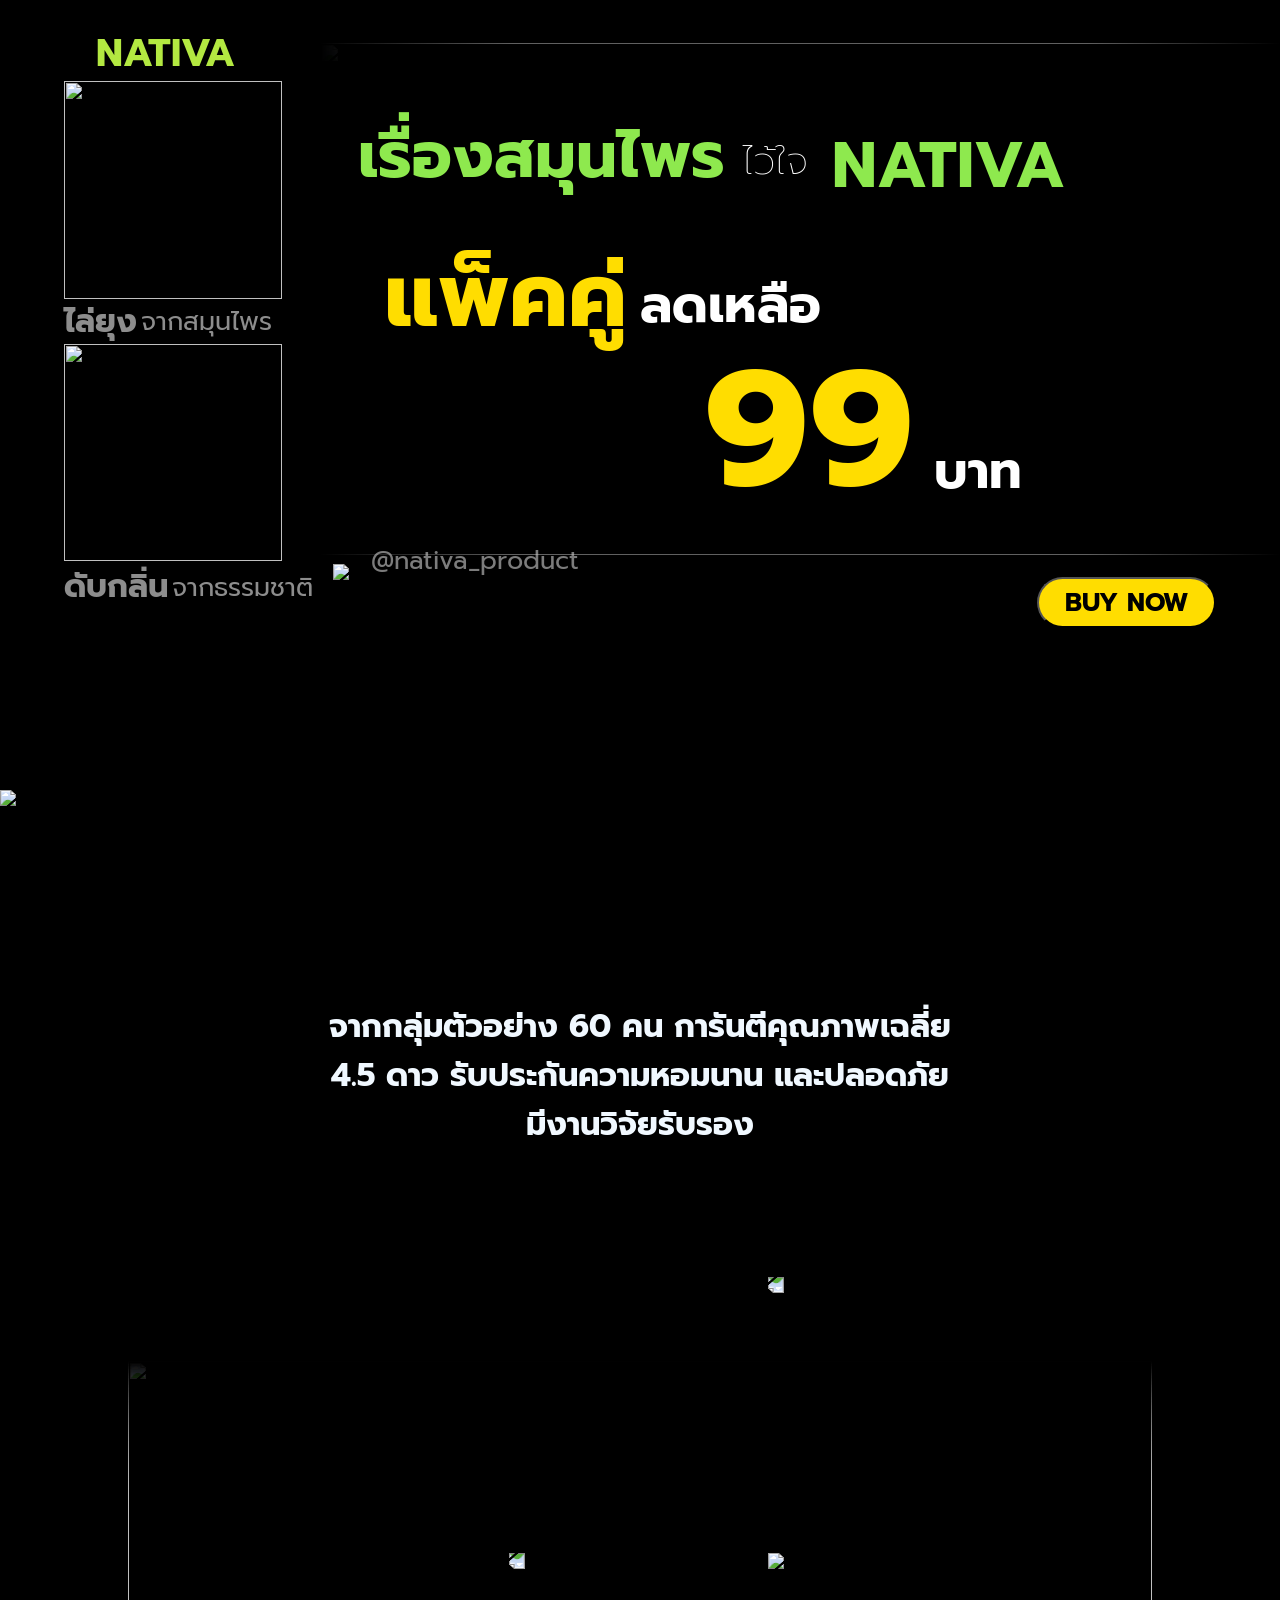
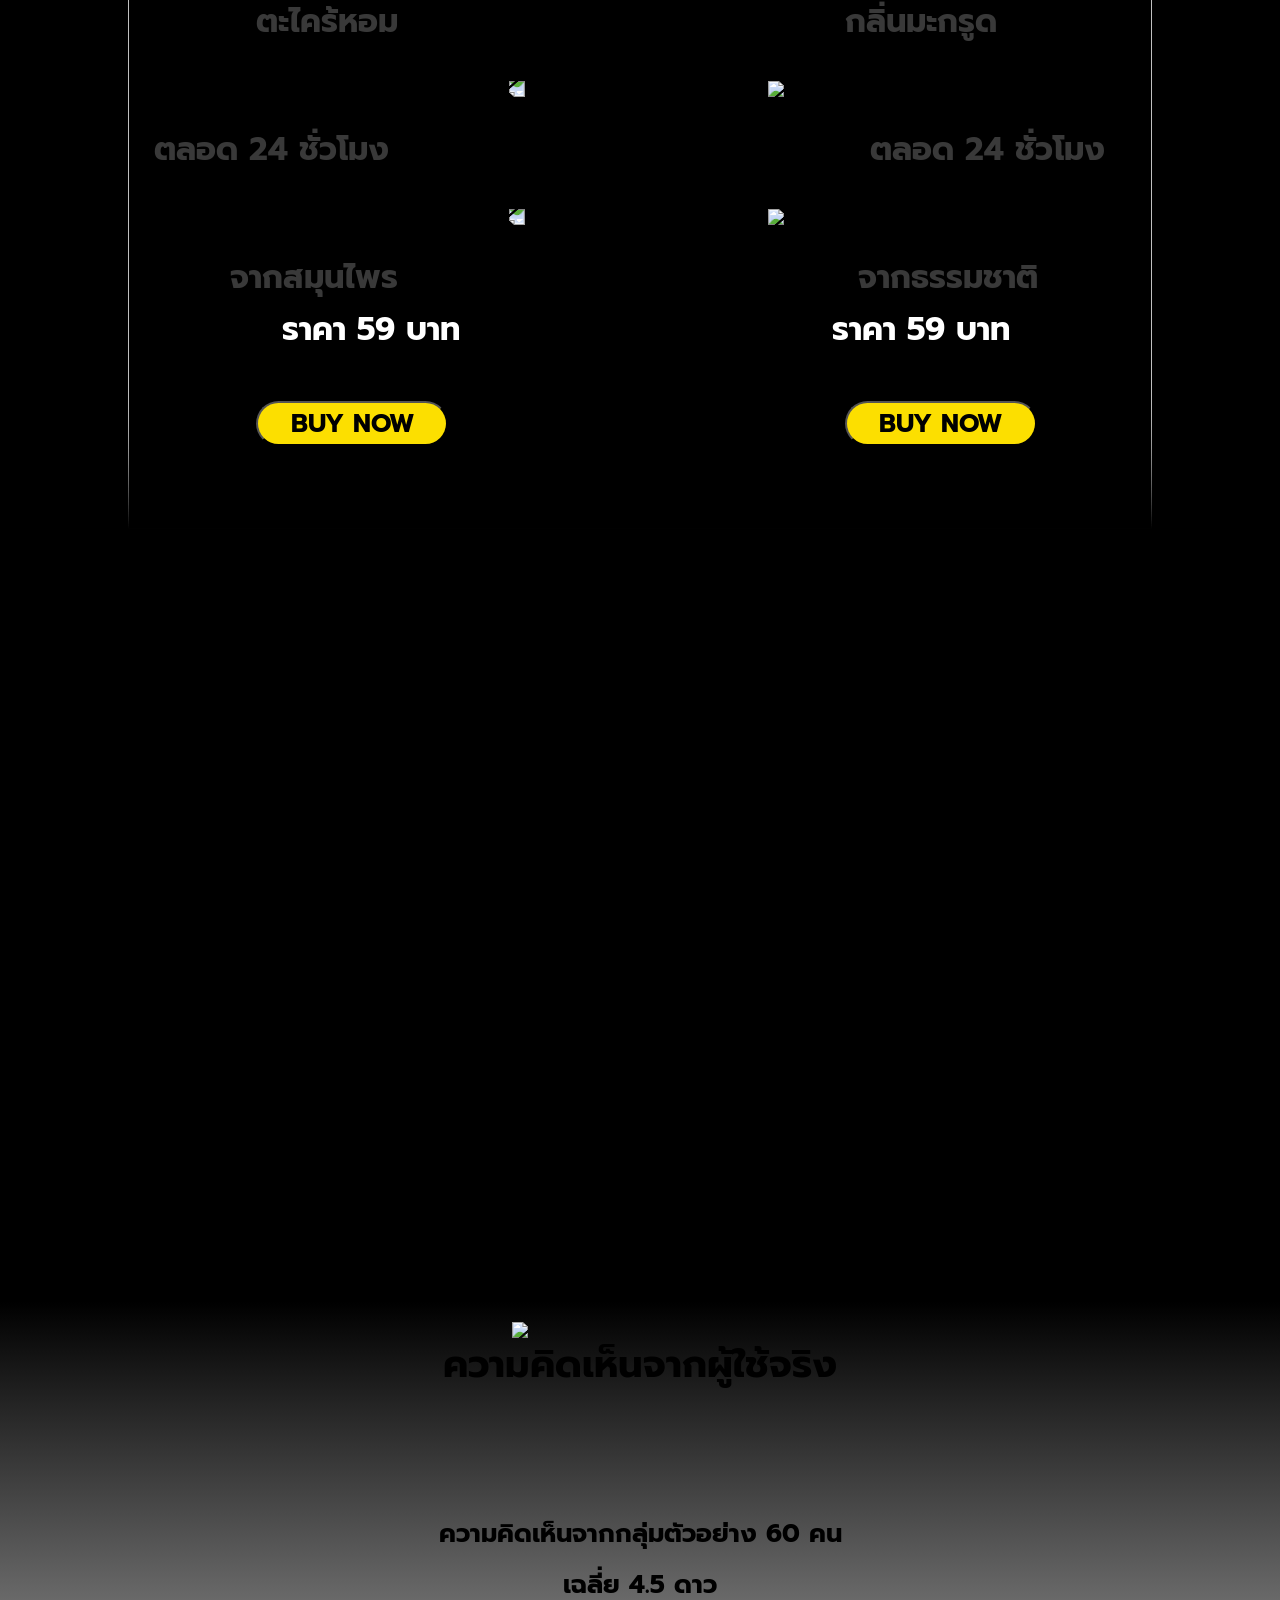
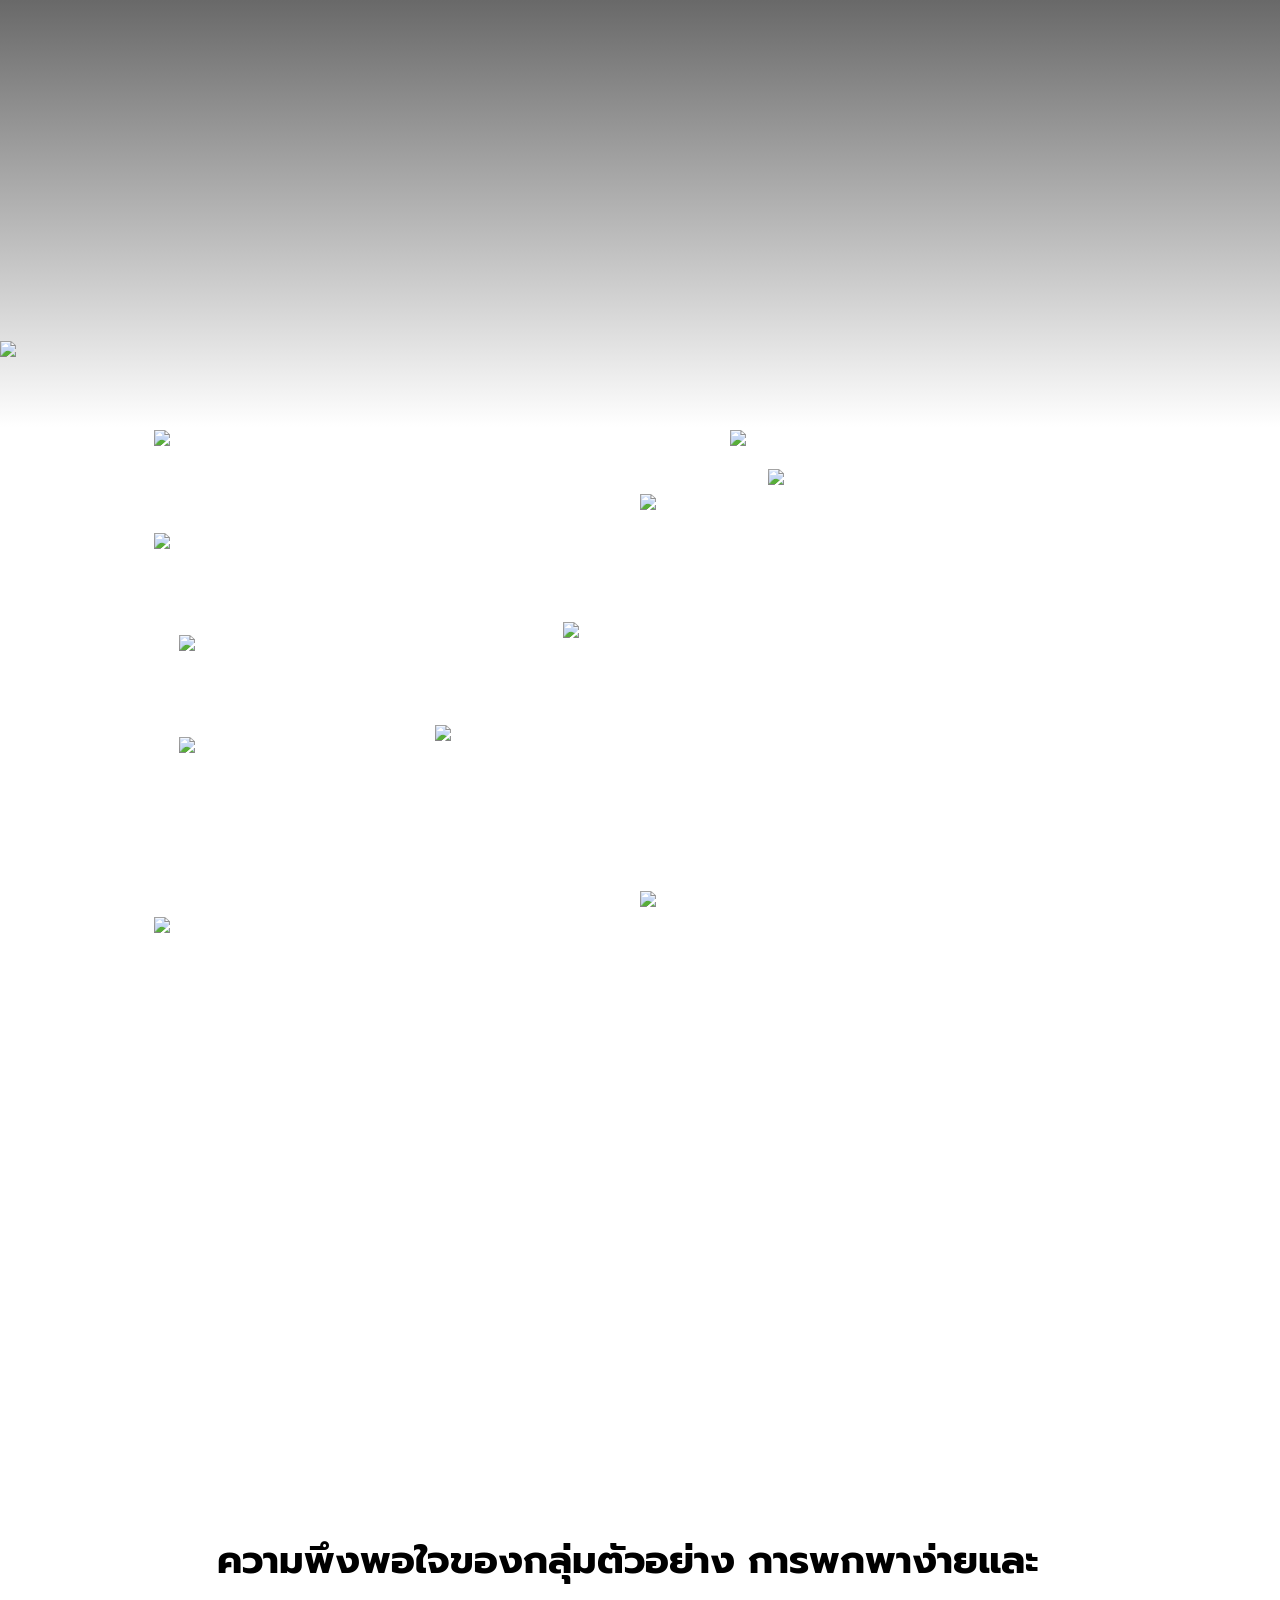
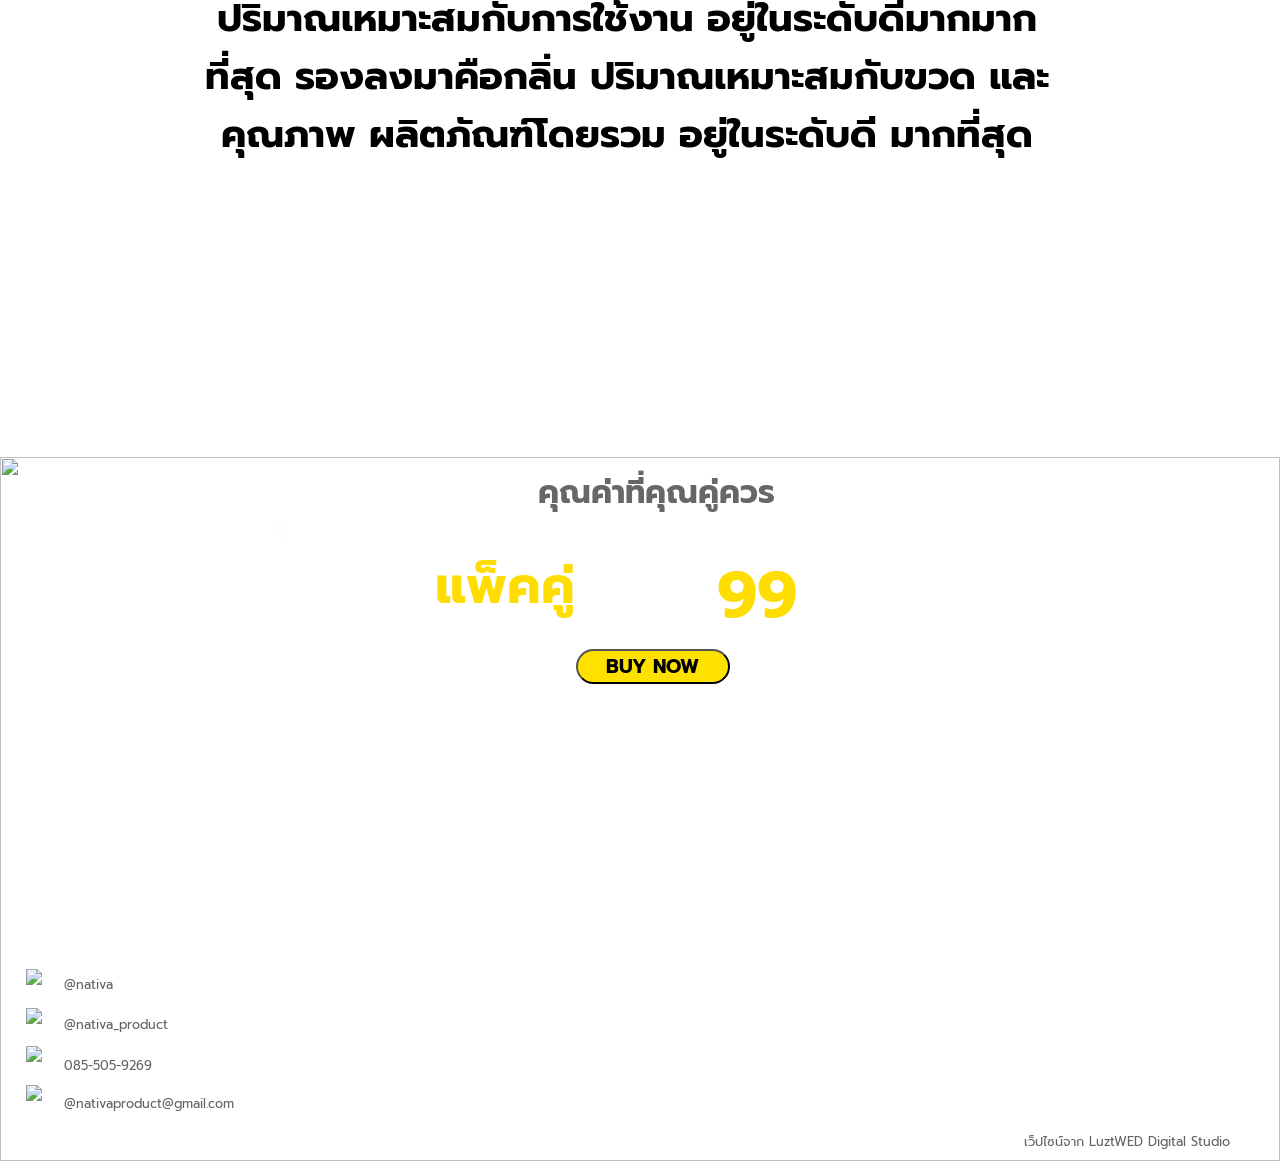
==== index.html @ 2aadb039 "Ex1 Nativa v1" ====
<!DOCTYPE html>

<html>
    <head>
        <link rel="stylesheet" href="UI.css">
        <link rel="stylesheet" href="animation.css">
        <script src="J.js"></script>
        <link rel="stylesheet" href="payment.html">
        <a href="payment.html"></a>

        <title>ตัวอย่างเว็ปไซน์ แพ็คคู่สุดคุ้มจาก NATIVA</title>
        
        <link rel="preconnect" href="https://fonts.googleapis.com">
        <link rel="preconnect" href="https://fonts.gstatic.com" crossorigin>
        <link href="https://fonts.googleapis.com/css2?family=Prompt:wght@300;400;600&display=swap" rel="stylesheet">

    </head>

    <body>

        <div class="ล็อกโลโก้"><p class="logo">NATIVA</p></div>

        <div class="รูปด้านบน">
            <img class="ไล่ยุง1" src="ภาพ/สเปรย์ไล่ยุง.png">
            <img class="ดับกลิ่น1" src="ภาพ/สเปรย์ดับกลิ่น.png">
            <img class="ธรรมชาติ" src="ภาพ/ธรรมชาติ.png">
        </div>

        <div class="h1">
            <h1 class="h11">เรื่องสมุนไพร</h1>
            <h1 class="h12">ไว้ใจ</h1>
            <h1 class="h13">NATIVA</h1>
        </div>

        <div class="h2">
            <h1 class="h21">แพ็คคู่</h1>
            <h1 class="h22">ลดเหลือ</h1>
            <h1 class="h23">99</h1>
            <h1 class="h24">บาท</h1>
        </div>

        <div class="h1ย่อย">
            <p class="ไล่ยุง">ไล่ยุง</p>
            <p class="ไล่ยุงย่อย">จากสมุนไพร</p>
            <p class="ดับกลิ่น">ดับกลิ่น</p>
            <p class="ดับกลิ่นย่อย">จากธรรมชาติ</p>
        </div>

        <div onclick="checkout('สเปรย์ไล่ยุงและสเปรย์ดับกลิ่นแพ็คคู่ลดราคา', 99)" , class="ล็อกสั่งซื้อ">
            <button class="boxสั่งซื้อ1">BUY NOW</button>
        </div>

        <img class="IG" src="ภาพ/ig logo.png">
        <p class="ig">@nativa_product</p>

        <img class="ตกแต่ง1" src="ภาพ/ตกแต่ง.png">
        <p class="เกริ่น">จากกลุ่มตัวอย่าง 60 คน การันตีคุณภาพเฉลี่ย 4.5 ดาว รับประกันความหอมนาน และปลอดภัย มีงานวิจัยรับรอง</p>
        <img class="ตกแต่ง2" src="ภาพ/ตกแต่ง.png">

        <div class="ล็อกพื้นหลังขวด">
            <img class="พื้นหลังขวด2" src="ภาพ/ตัวอย่าง.png">
            <img class="ขวด" src="ภาพ/ขวด.png">
        </div>

        <div class="สรรพคุณ">
            <img class="พื้นหลังสรรพคุณ11" src="ภาพ/ไม่มีชื่อ 67_20260414165242.png">
                <p class="ส11">ละมุน</p>
                    <p class="ส11ย่อย">ตะไคร้หอม</p>
            <img class="พื้นหลังสรรพคุณ12" src="ภาพ/ไม่มีชื่อ 67_20260414165242.png">
                <p class="ส12">ยาวนาน</p>
                    <p class="ส12ย่อย">ตลอด 24 ชั่วโมง</p>
            <img class="พื้นหลังสรรพคุณ13" src="ภาพ/ไม่มีชื่อ 67_20260414165242.png">
                <p class="ส13">ไล่ยุง</p>
                    <p class="ส13ย่อย">จากสมุนไพร</p>
            <img class="พื้นหลังสรรพคุณ21" src="ภาพ/ไม่มีชื่อ 67_20260414165242.png">
                <p class="ส21">สดชื่น</p>
                    <p class="ส21ย่อย">กลิ่นมะกรูด</p>
            <img class="พื้นหลังสรรพคุณ22" src="ภาพ/ไม่มีชื่อ 67_20260414165242.png">
                <p class="ส22">ยาวนาน</p>
                    <p class="ส22ย่อย">ตลอด 24 ชั่วโมง</p>
            <img class="พื้นหลังสรรพคุณ23" src="ภาพ/ไม่มีชื่อ 67_20260414165242.png">
                <p class="ส23">ดับกลิ่น</p>
                    <p class="ส23ย่อย">จากธรรมชาติ</p>
        </div>

        <div class="ล็อกราคา">
            <p class="ราคา1">ราคา 59 บาท</p>
            <p class="ราคา2">ราคา 59 บาท</p>
        </div>

        <div class="ซื้อ2">
            <button onclick="checkout('สเปรย์ไล่ยุง', 59)" class="กดซื้อ21">BUY NOW</button>
            <button onclick="checkout('สเปรย์ดับกลิ่น', 59)" class="กดซื้อ22">BUY NOW</button>
        </div>

        <div class="ล็อกh3">
            <h3 class="h3">ความคิดเห็นจากผู้ใช้จริง</h3>
            <img class="ดาว" src="ภาพ/4.5 ดาว.png">
            <p class="ดาวย่อย1">ความคิดเห็นจากกลุ่มตัวอย่าง 60 คน</p>
            <p class="ดาวย่อย2">เฉลี่ย 4.5 ดาว</p>
        </div>

        <div class="ขวดคู่">
            <img class="ขวดไล่ยุง" src="ภาพ/ไล่ยุง.png">
            <img class="ขวดดับกลิ่น1" src="ภาพ/ดับกลิ่น.png">
        </div>

        <div class="คอมเม้นรวม">
           
            <img class="คอมเม้น11" src="ภาพ/11.png">
            <img class="คอมเม้น12" src="ภาพ/12.png">
            <img class="คอมเม้น13" src="ภาพ/13.png">
            <img class="คอมเม้น14" src="ภาพ/14.png">
            <img class="คอมเม้น15" src="ภาพ/15.png">
            
            <img class="คอมเม้น21" src="ภาพ/21.png">
            <img class="คอมเม้น22" src="ภาพ/22.png">
            <img class="คอมเม้น23" src="ภาพ/23.png">
            <img class="คอมเม้น24" src="ภาพ/24.png">
            <img class="คอมเม้น25" src="ภาพ/25.png">
           
        </div>

        <div class="จัดกลางสรุป">
            <p class="สรุป">ความพึงพอใจของกลุ่มตัวอย่าง การพกพาง่ายและ ปริมาณเหมาะสมกับการใช้งาน อยู่ในระดับดีมากมากที่สุด รองลงมาคือกลิ่น ปริมาณเหมาะสมกับขวด และคุณภาพ ผลิตภัณฑ์โดยรวม อยู่ในระดับดี มากที่สุด</p>
        </div>

        <div class="จบ">
            <img class="พื้นหลังจบ" src="ภาพ/พื้นหลังดำ.png">
            <img class="พื้นหลังขวด" src="ภาพ/ตัวอย่าง.png">
            <img class="line" src="ภาพ/ไลน์.png">
            <img class="IG2" src="ภาพ/ig logo.png">
            <img class="เบอร์" src="ภาพ/เบอร์.png">
            <img class="อีเมล" src="ภาพ/อีเมล.png">
        </div>

        <div class="ข้อความจบ">
            <p class="บทจบ">คุณค่าที่คุณคู่ควร</p>
            <h3 class="h31">แพ็คคู่</h3>
            <h3 class="h32">ลดเหลือ</h3>
            <h3 class="h33">99</h3>
            <h3 class="h34">บาท</h3>

        </div>

        <button onclick="checkout('สเปรย์ไล่ยุงและสเปรย์ดับกลิ่นแพ็คคู่ลดราคา', 99)" , class="กดซื้อ3">BUY NOW</button>

        <div class="อ้างอิงเพิ่มเติม">
            <p class="ไลน์3">@nativa</p>
            <p class="ไอจี3">@nativa_product</p>
            <p class="เบอร์3">085-505-9269</p>
            <p class="อีเมล3">@nativaproduct@gmail.com</p>
        </div>

        <p class="เว็ป">เว็ปไซน์จาก LuztWED Digital Studio</p>
    
    </body>

    <script>
function checkout(productName, price) {
    // 1. เก็บชื่อสินค้าและราคาลงใน Session (เหมือนใส่ตะกร้าชั่วคราว)
    sessionStorage.setItem('productName', productName);
    sessionStorage.setItem('productPrice', price);

    // 2. วาร์ปไปหน้าชำระเงิน (ตรวจสอบชื่อไฟล์ให้ตรงนะ ถ้าเตงใช้ payment.html ก็เปลี่ยนเป็น payment.html)
    window.location.href = "payment.html"; 
}
</script>

</html>
---- UI.css ----
body {
    margin: 0 !important;
    padding: 0 !important;
    max-width: 100%;
    overflow-x: hidden;
    box-sizing: border-box;

    /* ใช้คำสั่งสั้นๆ (Shorthand) ตัวเดียวจบ */
    /* ดำสนิทถึง 1000px แล้วเบลอไปขาวที่ 2000px */
    background: linear-gradient(to bottom, black 80%, white 100%) no-repeat;
    
    /* บังคับให้พื้นหลังที่เหลือต่อจากนั้นเป็นสีขาวเสมอ */
    background-color: white;

    /* สำคัญมาก: ต้องทำให้ body สูงพอที่จะเลื่อนดูได้ */
    /* ถ้าเนื้อหาคุณน้อย ให้ลองใส่ความสูงเยอะๆ เพื่อทดสอบการเลื่อน */
    min-height: 280vw;
}

/*ท่อน 1 รูป*/
.ธรรมชาติ {
    width: 75vw;  /* กำหนดความกว้าง */
    height: 40vw; /* กำหนดความสูง */
    object-fit: cover; /* ตัดส่วนเกินออก และจัดรูปให้อยู่ตรงกลาง */
    position: absolute;
    right: 0%;
    opacity: 0.5;
   -webkit-mask-image: linear-gradient(to left, transparent 0%, black 20%, black 80%, transparent 100%);
    mask-image: linear-gradient(to left, transparent 0%, black 20%, black 80%, transparent 100%);
    animation: พื้นหลังเข้า 1.5S ease-out forwards;
}

.ไล่ยุง1 {
    width: 17vw;  /* กำหนดความกว้าง */
    height: 17vw; /* กำหนดความสูง */
    object-fit: cover; /* ตัดส่วนเกินออก และจัดรูปให้อยู่ตรงกลาง */
    position: absolute;
    left: 5vw;
    top: 3vw;
    animation: ขวดเข้า 1s ease-out forwards;
}

.ดับกลิ่น1 {
    width: 17vw;  /* กำหนดความกว้าง */
    height: 17vw; /* กำหนดความสูง */
    object-fit: cover; /* ตัดส่วนเกินออก และจัดรูปให้อยู่ตรงกลาง */
    position: absolute;
    top: 23.5vw;
    left: 5vw;
    animation: ขวดเข้า 1s ease-out forwards;
}

.รูปด้านบน {
    position: relative;
    z-index: 1;
}

/*ท่อน 1 ข้อความ*/

.logo {
    position: absolute;
    color: rgb(179, 232, 65);
    font-weight: bold;
    font-size: 3vw;
    top: -4.5vw;
    left: 7.5vw;
    font-family: 'Prompt', sans-serif;
    animation: โลโก้เข้า 1s ease-out forwards;
}

.ล็อกโลโก้ {
    position: relative;
}

.h11 {
    font-family: 'Prompt', sans-serif;
    color: rgb(142, 233, 78);
    position: relative;
    z-index: 10;
    font-size: 5vw;
    top: 5vw;
    left: 28vw;
    font-weight: bold;
    animation: h1เข้า 1s ease-out forwards;
}
.h12 {
    font-family: 'Prompt', sans-serif;
    color: rgb(255, 255, 255);
    position: relative;
    z-index: 10;
    font-size: 3vw;
    top: -4vw;
    font-weight: 100;
    left: 58vw;
    animation: h1เข้า 1s ease-out forwards;
}
.h13 {
    font-family: 'Prompt', sans-serif;
    color: rgb(142, 233, 78);
    position: relative;
    z-index: 10;
    font-size: 5vw;
    top: -13vw;
    left: 65vw;
    font-weight: bold;
    animation: h1เข้า 1s ease-out forwards;
}

.h1 {
    position: relative;
    text-decoration: underline;
}

.h21 {
    font-family: 'Prompt', sans-serif;
    position: absolute;
    color: rgb(255, 221, 0);
    font-weight: bold;
    font-size: 7vw;
    top: -20vw;
    left: 30vw;
    animation: h2เข้า 1.5s ease-out forwards;
}

.h22 {
    font-family: 'Prompt', sans-serif;
    position: absolute;
    color: rgb(255, 255, 255);
    font-weight: bold;
    font-size: 4vw;
    top: -15vw;
    left: 50vw;
    animation: h2เข้า 1.5s ease-out forwards;
}

.h23 {
   font-family: 'Prompt', sans-serif;
    position: absolute;
    color: rgb(255, 221, 0);
    font-weight: bold !important;
    font-size: 13vw;
    top: -18vw;
    left: 55vw; 
    display: inline-block;
    animation: intro 3s ease-out forwards, jump 1s ease-in-out infinite 0.8s !important; 
}
.h24 {
   font-family: 'Prompt', sans-serif;
    position: absolute;
    color: rgb(255, 255, 255);
    font-weight: bold !important;
    font-size: 4vw;
    top: -2vw;
    left: 73vw; 
    animation: h2เข้า 1.5s ease-out forwards;
}

.h2 {
    position: relative;
    z-index: 22 !important;
    opacity: 1 !important;
}

.ไล่ยุง {
    font-family: 'Prompt', sans-serif;
    position: absolute;
    color: rgb(141, 141, 141);
    font-weight: bold !important;
    font-size: 2.5vw;
    top: -12.4vw;
    left: 5vw;
    animation: โลโก้เข้า 1s ease-out forwards;
}

.ไล่ยุงย่อย {
    font-family: 'Prompt', sans-serif;
    position: absolute;
    color: rgb(141, 141, 141);
    font-size: 2vw;
    top: -11.5vw;
    left: 11vw;
    animation: โลโก้เข้า 1s ease-out forwards;
}

.ดับกลิ่น {
    font-family: 'Prompt', sans-serif;
    position: absolute;
    color: rgb(141, 141, 141);
    font-weight: bold !important;
    font-size: 2.5vw;
    top: 8.3vw;
    left: 5vw;
    animation: โลโก้เข้า 1s ease-out forwards;
}
.ดับกลิ่นย่อย {
    font-family: 'Prompt', sans-serif;
    position: absolute;
    color: rgb(141, 141, 141);
    font-size: 2vw;
    top: 9.3vw;
    left: 13.4vw;
    animation: โลโก้เข้า 1s ease-out forwards;
}

.h1ย่อย {
    position: relative;
    z-index: 13;
}

.boxสั่งซื้อ1 {
    font-family: 'Prompt', sans-serif;
    font-size: 2vw;
    position: absolute;
    font-weight: bold;
    background-color: rgb(255, 221, 0);
    color: black;
    z-index: 14;
    right: 5vw;
    width: 8vw;
    border-radius: 30px;
    width: 14vw;  /* กว้าง 80% ของหน้าจอ */
    height: 4vw;
    top: 12vw;
    animation: ซื้อเข้า 1s ease-out forwards;
}

.boxสั่งซื้อ1:hover {
    background-color: rgba(0, 0, 0, 0) !important;
    color: rgb(255, 200, 0) !important;

}

.ล็อกสั่งซื้อ {
    position: relative;
}

.IG {
    position: relative;
    width: 3vw;
    top: 11vw;
    left: 26vw;
    animation: ซื้อเข้า 1s ease-out forwards;
}

.ig {
    font-family: 'Prompt', sans-serif;
    position: relative;
    color: rgb(124, 124, 124);
    font-size: 2vw;
    top: 5.6vw;
    left: 29vw;
    animation: ซื้อเข้า 1s ease-out forwards;
}

.ตกแต่ง1 {
   position: relative;
    width: 40vw;
    top: 20vw;
    left: 0vw; 
    animation: ตกแต่ง1เข้า 1s ease-out forwards;
}

.ตกแต่ง2 {
   position: relative;
    width: 40vw;
    top: 45vw;
    right: -60vw; 
    transform: rotate(180deg) !important;
    animation: ตกแต่ง2เข้า 1s ease-out forwards;
}

.เกริ่น {
    font-family: 'Prompt', sans-serif;
    font-size: 2.5vw;
    font-weight: bold;
    position: relative;
    color: aliceblue;
    text-align: center; /* กันเหนียวไว้เพื่อให้ตัวหนังสือข้างในเรียงกันสวยๆ */
    width: 90vw;
    top:  35vw;
    width: 50%;       /* ต้องกำหนดความกว้าง */
    margin: 0 auto;   /* บน-ล่าง 0 , ซ้าย-ขวา auto (มันจะดันเข้ากลางเอง)*/
    animation: เกริ่นเข้า 1s ease-out forwards;
}


.พื้นหลังขวด2 {
    width: 80vw;  /* กำหนดความกว้าง */
  height: 60vw; /* กำหนดความสูง */
    position: absolute;
    top: 50vw;
    left: 10vw;
    -webkit-mask-image: linear-gradient(to top, transparent 0%, black 20%, black 80%, transparent 100%);
    mask-image: linear-gradient(to top, transparent 0%, black 20%, black 80%, transparent 100%);
    z-index: 2;
}

.ล็อกพื้นหลังขวด {
    position: relative;
}

.ขวด {
    width: 80vw;  /* กำหนดความกว้าง */
  height: 60vw; /* กำหนดความสูง */
    position: absolute;
    top: 50vw;
    left: 10vw;
    -webkit-mask-image: linear-gradient(to top, transparent 0%, black 20%, black 80%, transparent 100%);
    mask-image: linear-gradient(to top, transparent 0%, black 20%, black 80%, transparent 100%);
    z-index: 10;
}

.พื้นหลังสรรพคุณ11 {
    position: absolute;
    z-index: 5;
    width: 50vw;
    top: 65vw;
    left: -9vw;
    transform: rotate(180deg) !important;
    -webkit-mask-image: linear-gradient(to right, black 70%, transparent 100%);
    mask-image: linear-gradient(to right, black 20%, transparent 90%);
    animation: พื้นหลังขวดเข้า1 1s ease-out forwards;
}

.พื้นหลังสรรพคุณ12 {
    position: absolute;
    z-index: 5;
    width: 50vw;
    top: 75vw;
    left: -9vw;
    transform: rotate(180deg) !important;
    -webkit-mask-image: linear-gradient(to right, black 70%, transparent 100%);
    mask-image: linear-gradient(to right, black 20%, transparent 90%);
    animation: พื้นหลังขวดเข้า1 1s ease-out forwards;
}

.พื้นหลังสรรพคุณ13 {
    position: absolute;
    z-index: 5;
    width: 50vw;
    top: 85vw;
    left: -9vw;
    transform: rotate(180deg) !important;
    -webkit-mask-image: linear-gradient(to right, black 70%, transparent 100%);
    mask-image: linear-gradient(to right, black 20%, transparent 90%);
    animation: พื้นหลังขวดเข้า1 1s ease-out forwards;
}

.พื้นหลังสรรพคุณ21 {
    position: absolute;
    z-index: 5;
    width: 50vw;
    top: 65vw;
    right: -10vw;
    -webkit-mask-image: linear-gradient(to right, black 70%, transparent 100%);
    mask-image: linear-gradient(to right, black 20%, transparent 90%);
    animation: พื้นหลังขวดเข้า2 1s ease-out forwards;
}

.พื้นหลังสรรพคุณ22 {
    position: absolute;
    z-index: 5;
    width: 50vw;
    top: 75vw;
    right: -10vw;
    -webkit-mask-image: linear-gradient(to right, black 70%, transparent 100%);
    mask-image: linear-gradient(to right, black 20%, transparent 90%);
    animation: พื้นหลังขวดเข้า2 1s ease-out forwards;
}

.พื้นหลังสรรพคุณ23 {
    position: absolute;
    z-index: 5;
    width: 50vw;
    top: 85vw;
    right: -10vw;
    -webkit-mask-image: linear-gradient(to right, black 70%, transparent 100%);
    mask-image: linear-gradient(to right, black 20%, transparent 90%);
    animation: พื้นหลังขวดเข้า2 1s ease-out forwards;
}

.ส11{
    position: absolute;
    z-index: 10;
    color: rgb(0, 0, 0);
    font-weight: bold;
    font-family: 'Prompt', sans-serif;
    font-size: 4vw;
    top: 60vw;
    left: 29vw;
    animation: สรรพคุณ1เข้า  1s ease-out forwards;
}
.ส11ย่อย{
    position: absolute;
    z-index: 10;
    color: rgb(57, 57, 57);
    font-weight: bold;
    font-family: 'Prompt', sans-serif;
    font-size: 2.5vw;
    top: 66vw;
    left: 20vw;
    animation: สรรพคุณ1เข้า  1s ease-out forwards;
}
.ส12{
    position: absolute;
    z-index: 10;
    color: rgb(0, 0, 0);
    font-weight: bold;
    font-family: 'Prompt', sans-serif;
    font-size: 4vw;
    top: 70vw;
    left: 22vw;
    animation: สรรพคุณ1เข้า  1s ease-out forwards;
}
.ส12ย่อย{
    position: absolute;
    z-index: 10;
    color: rgb(57, 57, 57);
    font-weight: bold;
    font-family: 'Prompt', sans-serif;
    font-size: 2.5vw;
    top: 76vw;
    left: 12vw;
    animation: สรรพคุณ1เข้า  1s ease-out forwards;
}
.ส13{
    position: absolute;
    z-index: 10;
    color: rgb(0, 0, 0);
    font-weight: bold;
    font-family: 'Prompt', sans-serif;
    font-size: 4vw;
    top: 80vw;
    left: 26vw;
    animation: สรรพคุณ1เข้า  1s ease-out forwards;
}
.ส13ย่อย{
    position: absolute;
    z-index: 10;
    color: rgb(57, 57, 57);
    font-weight: bold;
    font-family: 'Prompt', sans-serif;
    font-size: 2.5vw;
    top: 86vw;
    left: 18vw;
    animation: สรรพคุณ1เข้า  1s ease-out forwards;
}


.ส21{
    position: absolute;
    z-index: 10;
    color: rgb(0, 0, 0);
    font-weight: bold;
    font-family: 'Prompt', sans-serif;
    font-size: 4vw;
    top: 60vw;
    left: 62vw;
    animation: สรรพคุณ2เข้า  1s ease-out forwards;
}
.ส21ย่อย{
    position: absolute;
    z-index: 10;
    color: rgb(57, 57, 57);
    font-weight: bold;
    font-family: 'Prompt', sans-serif;
    font-size: 2.5vw;
    top: 66vw;
    left: 66vw;
    animation: สรรพคุณ2เข้า  1s ease-out forwards;
}
.ส22{
    position: absolute;
    z-index: 10;
    color: rgb(0, 0, 0);
    font-weight: bold;
    font-family: 'Prompt', sans-serif;
    font-size: 4vw;
    top: 70vw;
    left: 65vw;
    animation: สรรพคุณ2เข้า  1s ease-out forwards;
}
.ส22ย่อย{
    position: absolute;
    z-index: 10;
    color: rgb(57, 57, 57);
    font-weight: bold;
    font-family: 'Prompt', sans-serif;
    font-size: 2.5vw;
    top: 76vw;
    left: 68vw;
    animation: สรรพคุณ2เข้า  1s ease-out forwards;
}
.ส23{
    position: absolute;
    z-index: 10;
    color: rgb(0, 0, 0);
    font-weight: bold;
    font-family: 'Prompt', sans-serif;
    font-size: 4vw;
    top: 80vw;
    left: 65vw;
    animation: สรรพคุณ2เข้า  1s ease-out forwards;
}
.ส23ย่อย{
    position: absolute;
    z-index: 10;
    color: rgb(57, 57, 57);
    font-weight: bold;
    font-family: 'Prompt', sans-serif;
    font-size: 2.5vw;
    top: 86vw;
    left: 67vw;
    animation: สรรพคุณ2เข้า  1s ease-out forwards;
}

.ราคา1 {
    position: absolute;
    top: 90vw;
    left: 22vw;
    animation: สรรพคุณ1เข้า  1s ease-out forwards;
}
.ราคา2 {
    position: absolute;
    top: 90vw;
    left: 65vw;
    animation: สรรพคุณ2เข้า  1s ease-out forwards;
}

.ล็อกราคา {
    position: relative;
    color: rgb(255, 255, 255);
    font-family: 'Prompt', sans-serif;
    font-weight: bold !important;
    font-size: 2.5vw;
    z-index: 15;
}

.สรรพคุณ {
    position: relative;

}

.ซื้อ2 {
    position: relative;
    z-index: 10;
    animation: ซื้อ2เข้า 1s ease-out forwards;
}

.กดซื้อ21 {
    position: absolute;
    left: 20vw;
}

.กดซื้อ22 {
    position: absolute;
    left: 66vw;
}

.กดซื้อ21, .กดซื้อ22 {
    top: 100vw;
    font-family: 'Prompt', sans-serif;
    font-weight: bold;
    color: rgb(0, 0, 0);
    background-color: rgb(252, 223, 0);
    width: 15vw;
    font-size: 2vw;
    border-radius: 50px;
    z-index: 10;
}

.กดซื้อ21:hover, 
.กดซื้อ22:hover {
    color: rgb(255, 255, 255);
    background-color: rgb(0, 0, 0);
}

.h3 {
    font-family: 'Prompt', sans-serif;
    position: absolute;
    color: rgb(0, 0, 0);
    font-weight: bold;
    font-size: 3vw;
    top:170vw;
    animation: หัวข้อเม้นเข้า 1s ease-out forwards;
}

.ดาว {
    position: absolute;
    width: 20vw;
    top: 172vw;
    animation: หัวข้อเม้นเข้า 1s ease-out forwards;
}

.ดาวย่อย1{
    font-family: 'Prompt', sans-serif;
    position: absolute;
    font-weight: bold;
    font-size: 2vw;
    top: 185vw;
    animation: หัวข้อเม้นเข้า 1s ease-out forwards;
}
.ดาวย่อย2{
    font-family: 'Prompt', sans-serif;
    position: absolute;
    font-weight: bold;
    font-size: 2vw;
    top: 189vw;
    animation: หัวข้อเม้นเข้า 1s ease-out forwards;
}

.ล็อกh3 {
    position: relative !important;
    display: flex;
    justify-content: center; /* จัดกลางแนวนอน */
    align-items: center;     /* จัดกลางแนวตั้ง */
    height: 100vh;           /* กำหนดความสูงเพื่อให้เห็นผลการจัดกลางแนวตั้ง */
}

.ขวดไล่ยุง {
    position: absolute;
    width: 15vw;
    top: 150vw;
    left: 0vw;
    animation: ขวดเข้า2 0.5s ease-out forwards;
}
.ขวดดับกลิ่น1 {
    position: absolute;
    width: 60vw;
    top: 160vw;
    right: -20vw;
    animation: ขวดเข้า2 0.5s ease-out forwards;
}

.ขวดคู่ {
    position: relative;
}


.คอมเม้น11 {
    position: absolute;
    top: 157vw;
    left: 12vw;
    animation: คอมเม้น1เข้า 1s ease-out forwards;
}

.คอมเม้น12 {
    position: absolute;
    top: 165vw;
    left: 12vw;
    animation: คอมเม้น1เข้า 1s ease-out forwards;
}

.คอมเม้น13 {
    position: absolute;
    top: 173vw;
    left: 14vw;
    width: 24vw !important;
    animation: คอมเม้น1เข้า 1s ease-out forwards;
}

.คอมเม้น14 {
    position: absolute;
    top: 181vw;
    left: 14vw;
    animation: คอมเม้น1เข้า 1s ease-out forwards;
}

.คอมเม้น15 {
    position: absolute;
    top: 195vw;
    left: 12vw;
    animation: คอมเม้น1เข้า 1s ease-out forwards;
}

.คอมเม้น21 {
    position: absolute;
    top: 157vw;
    left: 57vw;
    width: 29vw !important;
    animation: คอมเม้น2เข้า 1s ease-out forwards;
}

.คอมเม้น22 {
    position: absolute;
    top: 162vw;
    left: 50vw;
    animation: คอมเม้น2เข้า 1s ease-out forwards;
}

.คอมเม้น23 {
    position: absolute;
    top: 172vw;
    left: 44vw;
    width: 40vw !important;
    animation: คอมเม้น2เข้า 1s ease-out forwards;
}
.คอมเม้น24 {
    position: absolute;
    top: 180vw;
    left: 34vw;
    width: 55vw !important;
    animation: คอมเม้น2เข้า 1s ease-out forwards;
}
.คอมเม้น25 {
    position: absolute;
    top: 193vw;
    left: 50vw;
    animation: คอมเม้น2เข้า 1s ease-out forwards;
}

.คอมเม้นรวม {
    position: relative;
    width: 33vw;
}

.คอมเม้นรวม img {
    width: 100%;  /* สั่งให้รูปกว้างเท่ากับ 10vw ของตัวแม่เสมอ */
    height: auto; /* ให้ความสูงปรับตามสัดส่วน ไม่ให้รูปเบี้ยว */
}

.สรุป {
    position: relative;
    font-family: 'Prompt', sans-serif;
    font-weight: bold;
    color: rgb(0, 0, 0);
    top: 240vw;
    left: 14vw;
    width: 70vw;
    font-size: 3vw;
    animation: สรุปเข้า 1s ease-out forwards;
}

.จัดกลางสรุป {
    text-align: center;
}

.พื้นหลังจบ {
    position: absolute;
    height: 55vw;
    width: 100vw;
    top: 260vw;
}

.พื้นหลังขวด {
    position: absolute;
    opacity: 0.5;
    width: 60vw;
    top: 265vw;
    left: 21vw;
   mask-image: radial-gradient(circle, black 50%, rgba(0,0,0,0) 100%);
    -webkit-mask-image: radial-gradient(circle, black 50%, rgba(0,0,0,0) 100%);
}

.line {
    position: absolute;
    top: 300vw;
    left: 2vw;
    width: 3vw;
}

.IG2 {
    position: absolute;
    top: 303vw;
    left: 2vw;
    width: 3vw;
}

.เบอร์ {
    position: absolute;
    top: 306vw;
    left: 2vw;
    width: 3vw;
}

.อีเมล {
    position: absolute;
    top: 309vw;
    left: 2vw;
    width: 3vw;
}

.จบ {
    position: relative;
}

.บทจบ {
    position: absolute;
    color: rgb(103, 103, 103);
    z-index: 20;
    top: 258.3vw;
    left: 42vw;
    font-size: 2.5vw;
}

.h31 {
    position: absolute;
    color: rgb(255, 221, 0);
    top: 263vw;
    left: 34vw;
    font-size: 4vw;
}

.h32 {
    position: absolute;
    color: rgb(255, 255, 255);
    top: 266.2vw;
    left: 46vw;
    font-size: 2.5vw;
}

.h33 {
    position: absolute;
    color: rgb(255, 221, 0);
    font-size: 5vw;
    top: 262vw;
    left: 56vw;
}
.h34 {
    position: absolute;
    color: rgb(255, 255, 255);
    font-size: 2.5vw;
    top: 266.5vw;
    left: 63vw;
}

.ข้อความจบ {
    position: relative;
    font-family: 'Prompt', sans-serif;
    font-weight: bold;
}

.กดซื้อ3 {
    font-family: 'Prompt', sans-serif;
    font-weight: bold;
    color: black;
    background-color: rgb(255, 225, 0);
    position: relative;
    z-index: 19;
    top: 275vw;
    left: 45vw;
    font-size: 1.5vw;
    width: 12vw;
    border-radius: 50px;
    animation: ซื้อขยับ 2s ease-in-out infinite;
}

.กดซื้อ3:hover {
    color: rgb(255, 217, 0);
    background-color: black;
}

.ไลน์3{
    position: absolute;;
    top: 296.7vw;
    left: 5vw;
}

.ไอจี3{
    position: absolute;;
    top: 299.8vw;
    left: 5vw;
}

.เบอร์3{
    position: absolute;;
    top: 303vw;
    left: 5vw;
}

.อีเมล3{
    position: absolute;;
    top: 306vw;
    left: 5vw;
}

.อ้างอิงเพิ่มเติม {
    position: relative;
    font-family: 'Prompt', sans-serif;
    color: rgb(99, 99, 99);
    font-size: 1vw;
    z-index: 30;
}

.เว็ป{
    position: relative;
    font-family: 'Prompt', sans-serif;
    color: rgb(99, 99, 99);
    font-size: 1vw;
    z-index: 30;
    top: 309vw;
    left: 80vw;
}
---- animation.css ----
@keyframes พื้นหลังเข้า {
    0% {
        opacity: 0;
        filter: blur(20px);/* เพิ่มความเบลอเพื่อให้ดูเหมือนกำลังเคลื่อนที่ */
    }
    100% {
        opacity: 0.5;
        filter: blur(0px);/* เพิ่มความเบลอเพื่อให้ดูเหมือนกำลังเคลื่อนที่ */
    } 
}

@keyframes โลโก้เข้า {
   0% {
        opacity: 0;
        transform: translateX(-40px);
        filter: blur(20px);/* เพิ่มความเบลอเพื่อให้ดูเหมือนกำลังเคลื่อนที่ */
    }
    100% {
        opacity: 1;
        transform: translateX(0px);
        filter: blur(0px);/* เพิ่มความเบลอเพื่อให้ดูเหมือนกำลังเคลื่อนที่ */
    } 
}

@keyframes ขวดเข้า {
    0% {
        opacity: 0;
        transform: translateX(-40px);
        filter: blur(20px);/* เพิ่มความเบลอเพื่อให้ดูเหมือนกำลังเคลื่อนที่ */
    }
    100% {
        opacity: 1;
        transform: translateX(0px);
        filter: blur(0px);/* เพิ่มความเบลอเพื่อให้ดูเหมือนกำลังเคลื่อนที่ */
    }
}

@keyframes h1เข้า {
    0% {
        opacity: 0;
        transform: translateX(40px);
        filter: blur(20px);/* เพิ่มความเบลอเพื่อให้ดูเหมือนกำลังเคลื่อนที่ */
    }
    100% {
        opacity: 1;
        transform: translateX(0px);
        filter: blur(0px);/* เพิ่มความเบลอเพื่อให้ดูเหมือนกำลังเคลื่อนที่ */
    }
}

@keyframes h2เข้า {
    0% {
        opacity: 0;
        transform: translateX(100px);
        filter: blur(20px);/* เพิ่มความเบลอเพื่อให้ดูเหมือนกำลังเคลื่อนที่ */
    }
    100% {
        opacity: 1;
        transform: translateX(0px);
        filter: blur(0px);/* เพิ่มความเบลอเพื่อให้ดูเหมือนกำลังเคลื่อนที่ */
    }
}

@keyframes intro {
  0% {
    opacity: 0;
    transform: translatex(20px);
    filter: blur(5px);
  }
  100% {
    opacity: 1;
    transform: translatex(0);
    filter: blur(0px);
  }
}

/* 2. ท่าวนซ้ำ: ให้ตัวหนังสือกระโดด */
@keyframes jump {
  0%, 100% {
    transform: translateY(0);
  }
  50% {
    transform: translateY(-10px); /* ระยะที่กระโดดขึ้น */
  }
}

@keyframes ซื้อเข้า {
    0% {
    opacity: 0;
    transform: translatex(20px);
    filter: blur(5px);
  }
  100% {
    opacity: 1;
    transform: translatex(0);
    filter: blur(0px);
  }
}

@keyframes ตกแต่ง1เข้า {
    0% {
    opacity: 0;
    transform: translatex(-20px);
    filter: blur(5px);
  }
  100% {
    opacity: 1;
    transform: translatex(0);
    filter: blur(0px);
  }
}

@keyframes ตกแต่ง2เข้า {
    0% {
    opacity: 0;
    transform: translatex(20px) !important;
    filter: blur(5px);
  }
  100% {
    opacity: 1;
    transform: translatex(0);
    filter: blur(0px);
  }
}

@keyframes เกริ่นเข้า {
    0% {
    opacity: 0;
    transform: translateY(20px);
    filter: blur(5px);
    }
  100% {
    opacity: 1;
    transform: translateY(0);
    filter: blur(0px);
    }
}

@keyframes พื้นหลังขวดเข้า1 {
    0% {
    opacity: 0;
    transform: translatex(-20px);
    filter: blur(5px);
    }
  100% {
    opacity: 1;
    transform: translatex(0);
    filter: blur(0px);
    }
}

@keyframes พื้นหลังขวดเข้า2 {
    0% {
    opacity: 0;
    transform: translatex(20px);
    filter: blur(5px);
    }
  100% {
    opacity: 1;
    transform: translatex(0);
    filter: blur(0px);
    }
}

@keyframes สรรพคุณ1เข้า {
    0% {
    opacity: 0;
    transform: translatex(20px);
    filter: blur(5px);
    }
  100% {
    opacity: 1;
    transform: translatex(0);
    filter: blur(0px);
    }
}

@keyframes สรรพคุณ2เข้า {
    0% {
    opacity: 0;
    transform: translatex(-20px);
    filter: blur(5px);
    }
  100% {
    opacity: 1;
    transform: translatex(0);
    filter: blur(0px);
    }
}

@keyframes ซื้อ2เข้า {
  0% {
    opacity: 0;
    transform: translateY(-50px);
    filter: blur(5px);
    }
  100% {
    opacity: 1;
    transform: translateY(0);
    filter: blur(0px);
    }  
}

@keyframes หัวข้อเม้นเข้า {
    0% {
    opacity: 0;
    transform: translateY(50px);
    filter: blur(5px);
    }
  100% {
    opacity: 1;
    transform: translateY(0);
    filter: blur(0px);
    }  
}

@keyframes ขวดเข้า2 {
    0% {
    opacity: 0;
    transform: translateY(50px);
    filter: blur(5px);
    }
  100% {
    opacity: 1;
    transform: translateY(0);
    filter: blur(0px);
    }  
}

@keyframes คอมเม้น1เข้า {
    0% {
    opacity: 0;
    transform: translateX(50px);
    filter: blur(5px);
    }
  100% {
    opacity: 1;
    transform: translateX(0);
    filter: blur(0px);
    } 
}

@keyframes คอมเม้น2เข้า {
    0% {
    opacity: 0;
    transform: translateX(-50px);
    filter: blur(5px);
    }
  100% {
    opacity: 1;
    transform: translateX(0);
    filter: blur(0px);
    } 
}

@keyframes สรุปเข้า {
    0% {
    opacity: 0;
    transform: translateY(50px);
    filter: blur(5px);
    }
  100% {
    opacity: 1;
    transform: translateY(0);
    filter: blur(0px);
    } 
}

@keyframes ซื้อขยับ {
    0%, 100% {
    transform: translateY(0);
  }
  50% {
    transform: translateY(-10px); /* ระยะที่กระโดดขึ้น */
  }
}
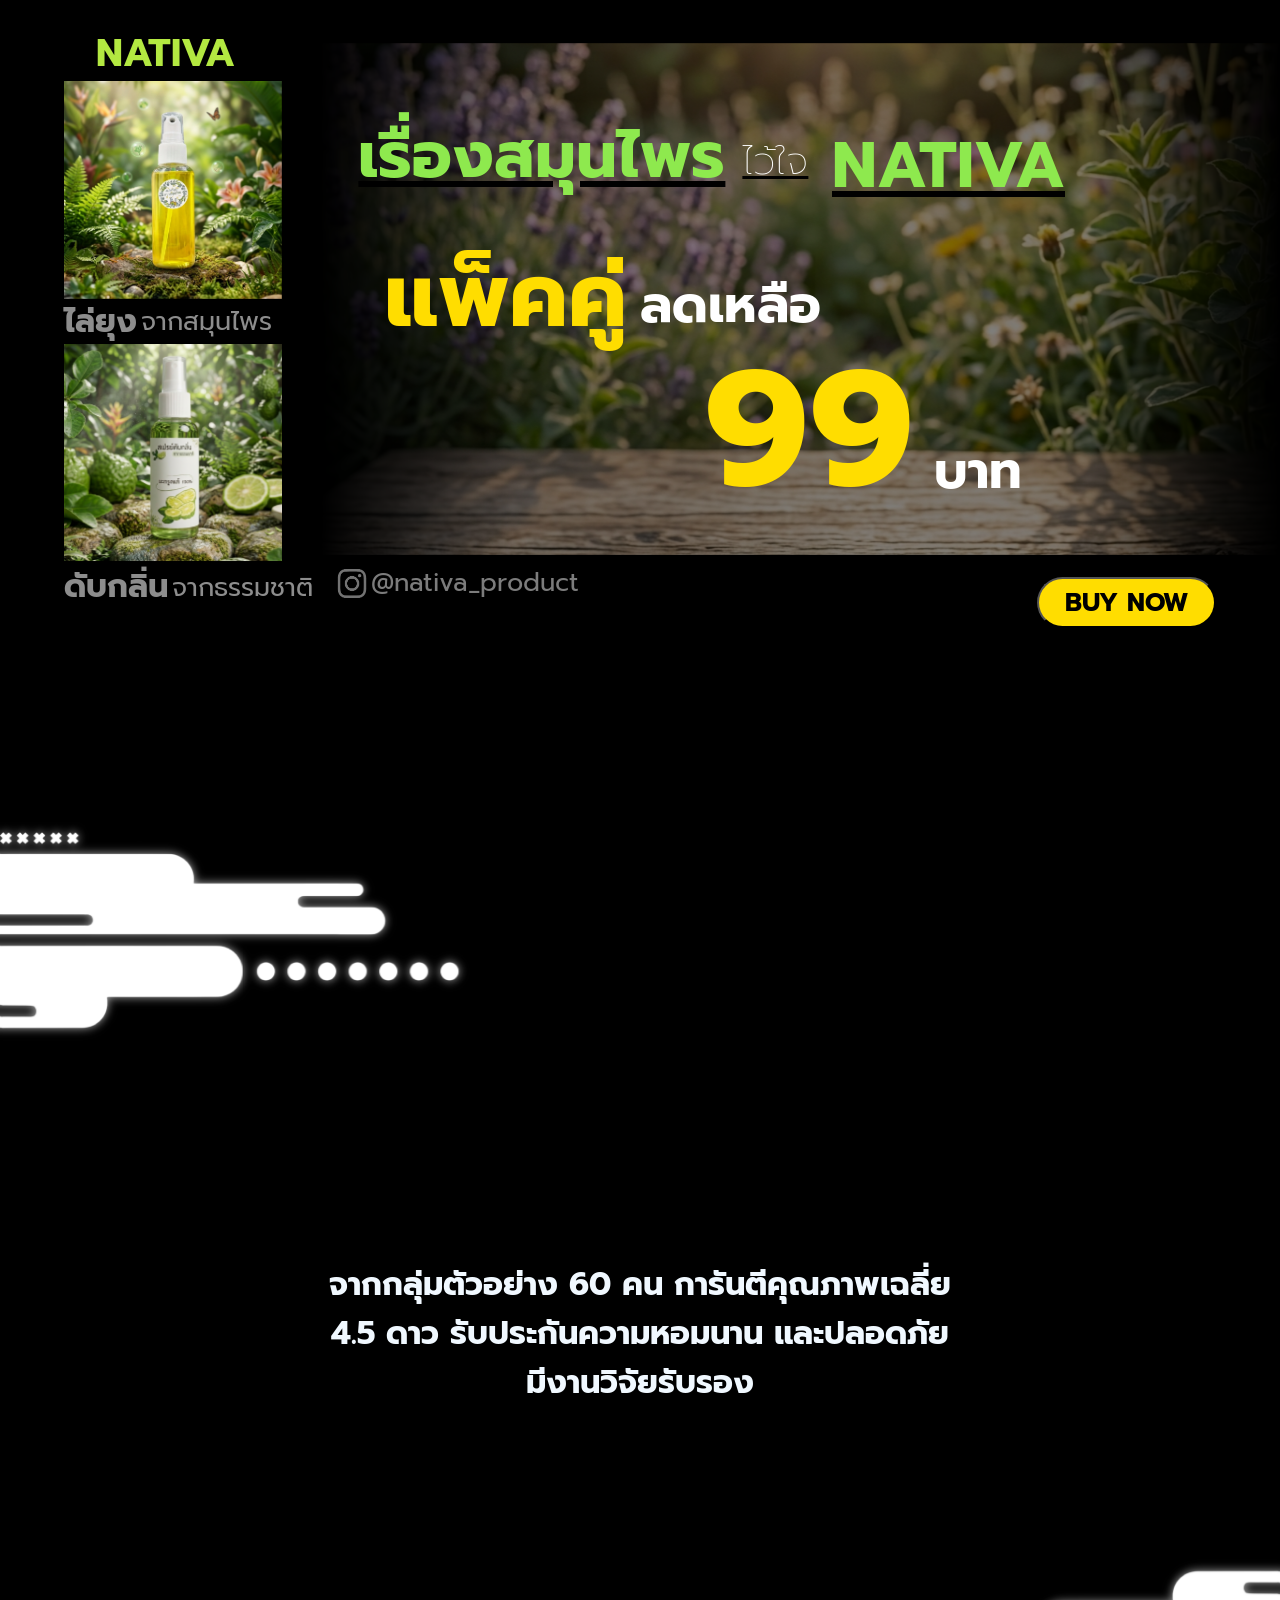
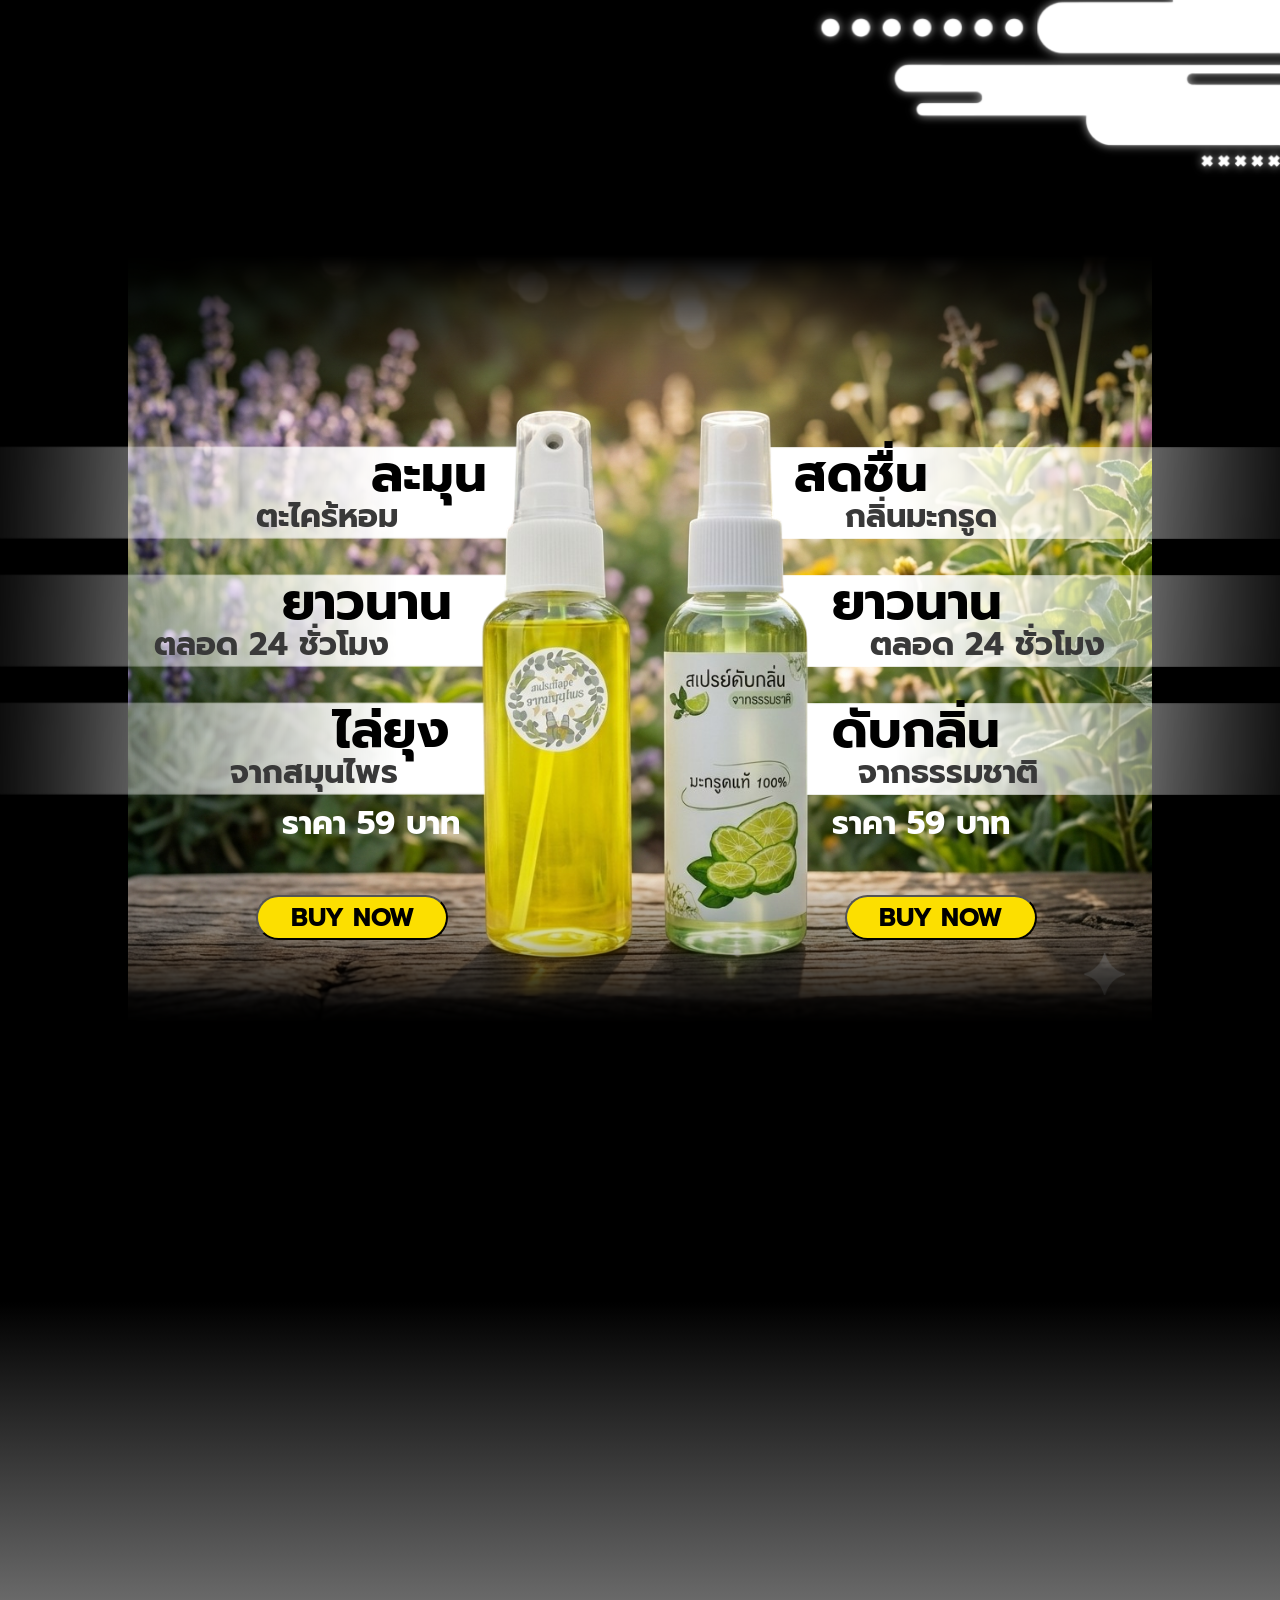
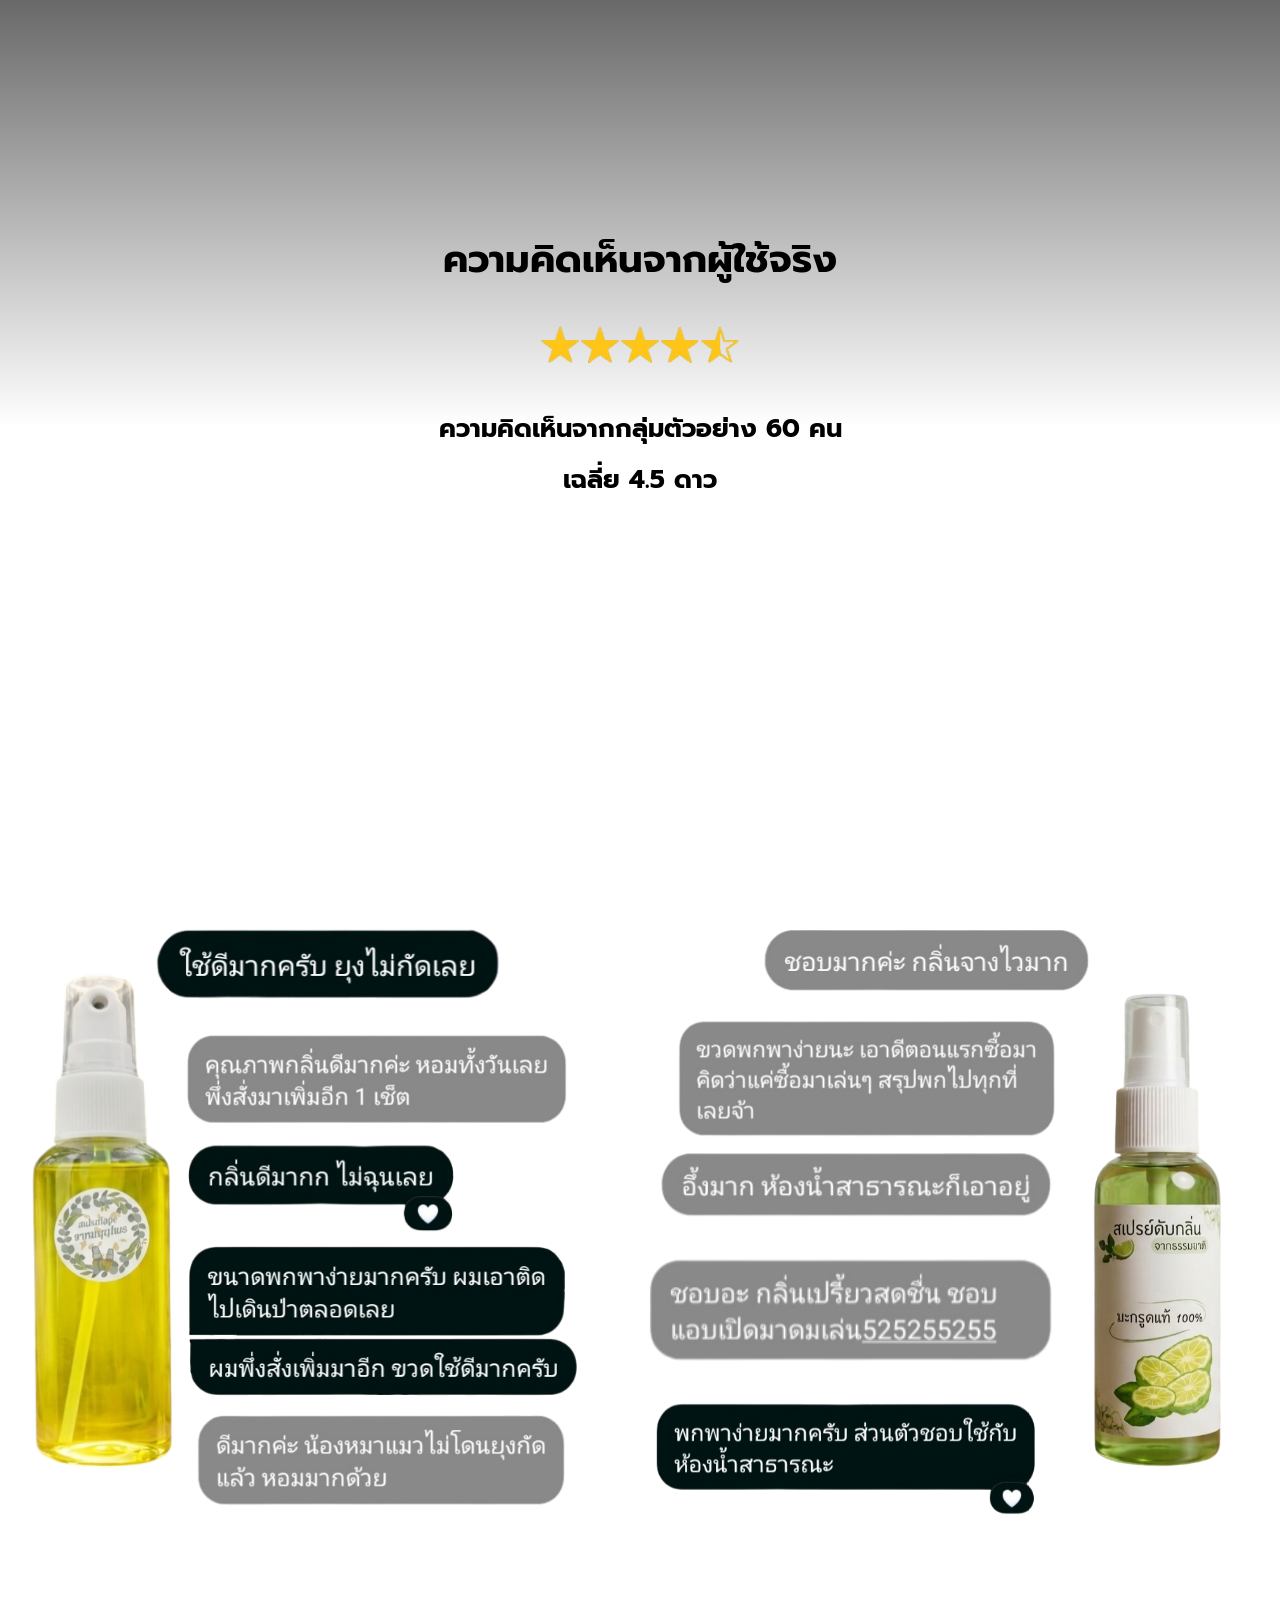
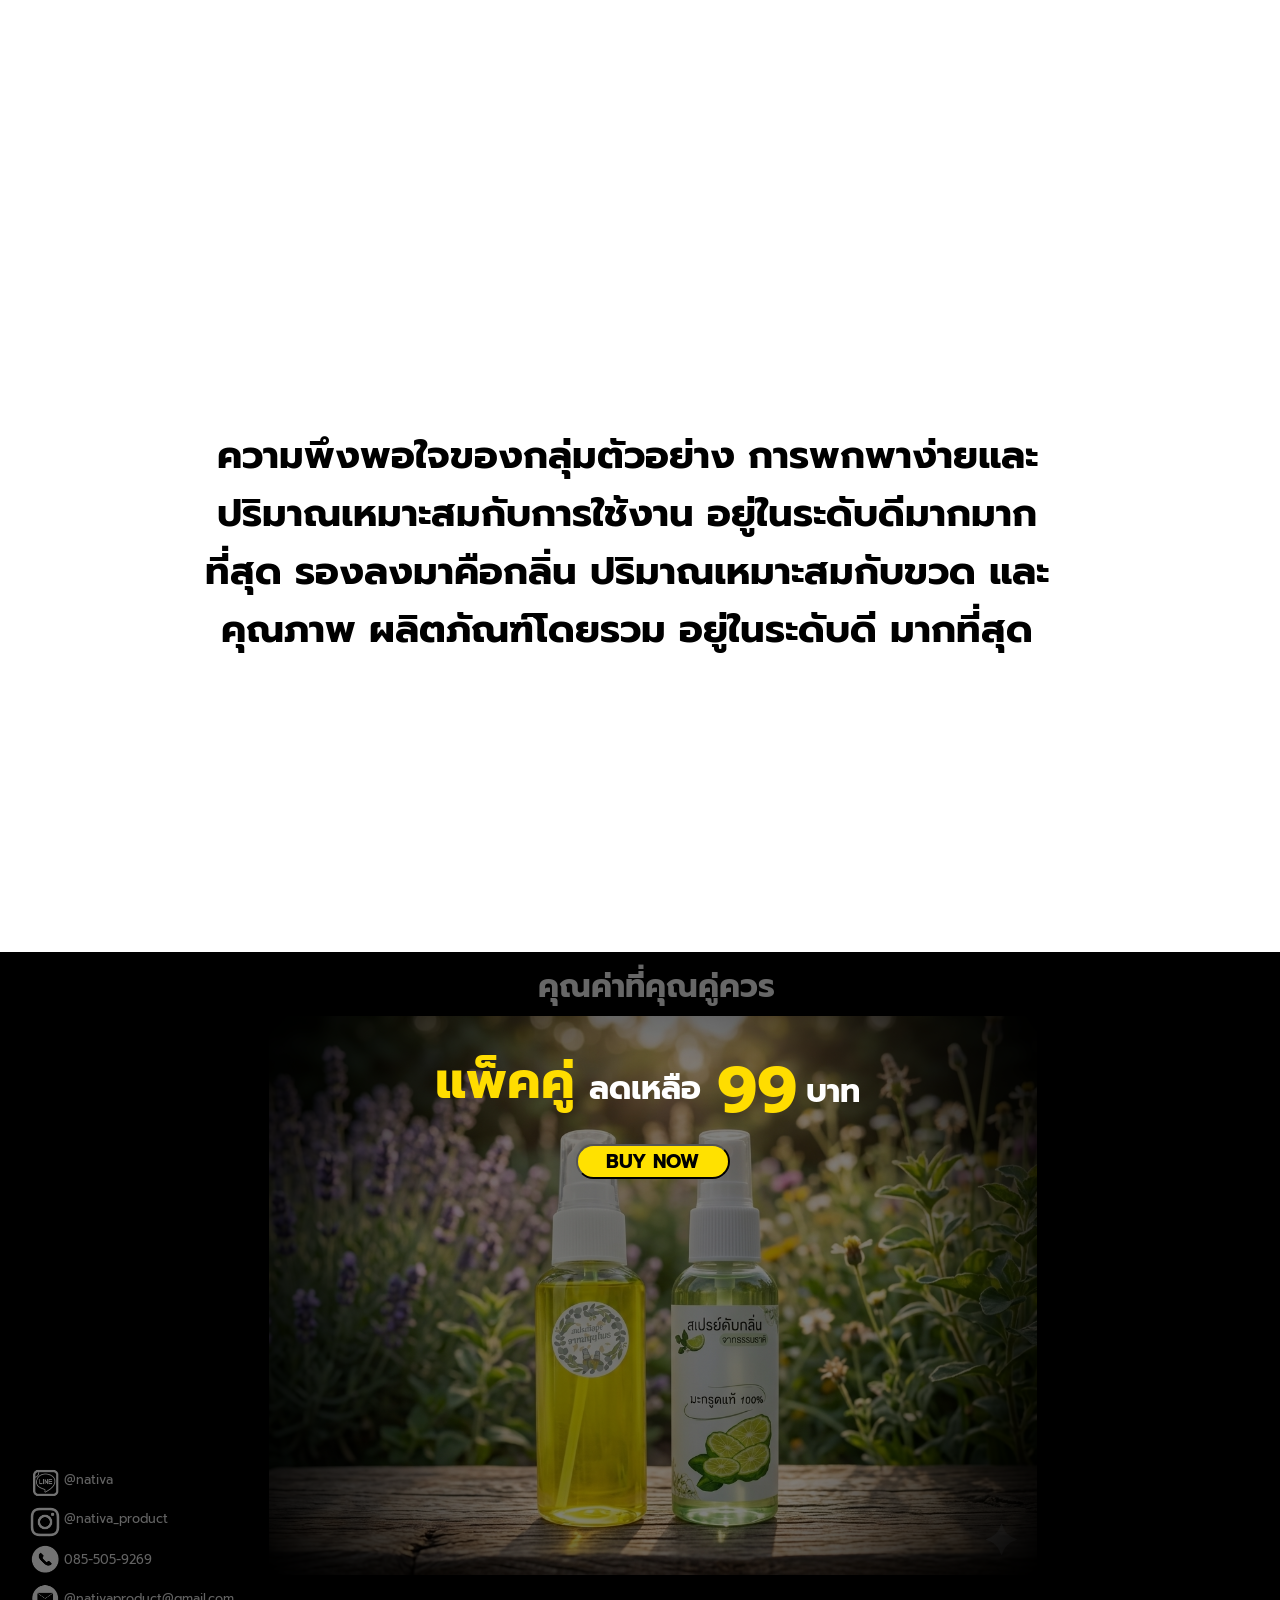
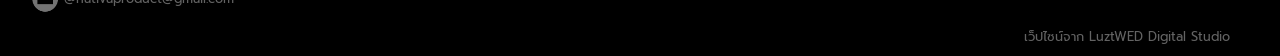
==== commit 15268ca3: "Add files via upload" ====
--- a/index.html
+++ b/index.html
@@ -2,6 +2,7 @@
 
 <html>
     <head>
+        <meta name="viewport" content="width=device-width, initial-scale=1.0">
         <link rel="stylesheet" href="UI.css">
         <link rel="stylesheet" href="animation.css">
         <script src="J.js"></script>
--- a/UI.css
+++ b/UI.css
@@ -891,3 +891,29 @@
     top: 309vw;
     left: 80vw;
 }
+
+/* เมื่อเปิดในมือถือ (จอเล็กกว่า 600px) */
+@media screen and (max-width: 600px) {
+  
+  /* ปรับให้รูปภาพขยายเต็มความกว้างจอ */
+  img {
+    max-width: 100%;
+    height: auto;
+  }
+
+  /* ถ้าเตงใช้ Flexbox หรือ Grid ให้ปรับเป็นแนวตั้ง */
+  .container { 
+    display: flex;
+    flex-direction: column;
+    padding: 10px;
+  }
+
+  /* ปรับขนาดตัวอักษรให้เล็กลงนิดหน่อยเพื่อให้ไม่ล้นจอ */
+  h1 {
+    font-size: 24px;
+  }
+  
+  p {
+    font-size: 16px;
+  }
+}
